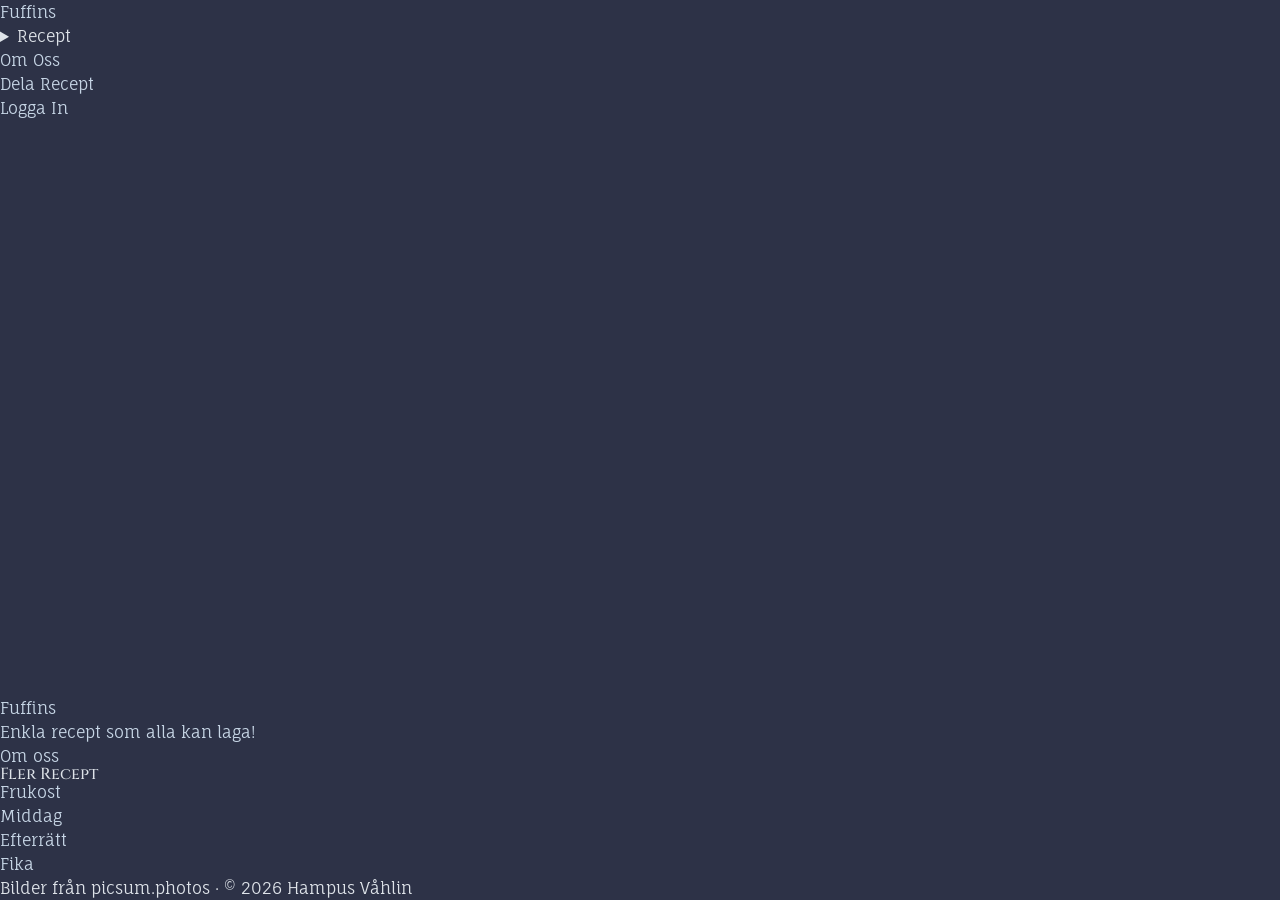
==== pages/index.html @ 84bf7025 "Add HTML structure and navigation for  index, pancakes and share pages" ====
<!DOCTYPE html>
<html lang="sv">
<head>
    <meta charset="UTF-8">
    <meta name="viewport" content="width=device-width, initial-scale=1.0">
    <title>Fuffins - Hitta och dela recept</title>
    <link rel="stylesheet" href="../css/style.css">
    <link rel="stylesheet" href="../css/index.css">
</head>
<body>
    <header class="site-header grid">
        <a class="header-logo" href="index.html">
          <span class="logo">Fuffins</span>
        </a>
        <nav class="site-nav">
          <ul class="site-nav-menu grid" role="list">
            <li>
                <details class="recipe-dropdown">
                    <summary class="link-underline">Recept</summary>
                    <ul class="dropdown-menu" role="list">
                        <li><a class="link-underline" href="pancake.html">Pannkakor</a></li>
                        <li><a class="link-underline" href="#">Köttbullar</a></li>
                        <li><a class="link-underline" href="#">Lasagne</a></li>
                        <li><a class="link-underline" href="#">Carbonara</a></li>
                    </ul>
                </details>
            </li>
            <li><a class="link-underline" href="about.html">Om Oss</a></li>
            <li><a class="link-underline" href="share.html">Dela Recept</a></li>
          </ul>
        </nav>
        <a class="login-button link-underline" href="#">Logga In</a>
    </header>
    
    <main>
    </main>

    <footer class="site-footer grid">
      
        <a class="footer-brand grid" href="index.html">
          <span class="logo">Fuffins</span>
          <p>Enkla recept som alla kan laga!</p>
        </a>
      
        <div class="footer-nav grid">
        
        <a class="link-underline" href="#">Om oss</a>
        <h3>Fler Recept</h3>
  
        <nav>
          <ul class="grid" role="list">
            <li><a class="link-underline" href="#">Frukost</a></li>
            <li><a class="link-underline" href="#">Middag</a></li>
            <li><a class="link-underline" href="#">Efterrätt</a></li>
            <li><a class="link-underline" href="#">Fika</a></li>
          </ul>
        </nav> 

      </div>
  
      <p class="footer-cr">Bilder från picsum.photos · © 2026 Hampus Våhlin</p>

    </footer>
<script src="../js/layout-inspector.js"></script>
</body>
</html>
---- css/style.css ----
/* 
=====================
       Reset
=====================
*/

/* Box sizing */
*,
*::before,
*::after {
  box-sizing: border-box;
}

/* Remove default spacing and font */
* {
  margin: 0;
  padding: 0;
  font: inherit;
}

/* Minimum body height */
body {
  min-height: 100vh;
}

/* Responsive media */
img,
picture,
svg,
video {
  display: block;
  max-width: 100%;
}

/* 
=====================
    Global Styles
=====================
*/

body {
    display: grid;
    grid-template-rows: auto 1fr auto;
    grid-template-areas:
        "header"
        "main"
        "footer";
    font-family: var(--ff-main);
    line-height: var(--lh-normal);
    color: var(--clr-gray-200);
    background-color: var(--clr-darkblue-200);
}

header {
    grid-area: header;
}

main {
    grid-area: main;
}

footer {
    grid-area: footer;
}

html {
    min-height: 100%;
}

h1,
h2,
h3,
h4 {
    font-family: var(--ff-headings);
    line-height: var(--lh-tight);
}

h1,
h2 {
    font-size: var(--fs-xl);
    font-weight: var(--fw-bold);
}

h3,
h4 {
    font-weight: var(--fw-semi-bold);
}

a {
    text-decoration: none;
    color: var(--clr-lightblue-100);
}

/* Remove list styles on ul, ol elements with a list role */
ul[role='list'],
ol[role='list'] {
    list-style: none;
}

/* 
=====================
    Custom Fonts
=====================
*/

@font-face {
    font-family: "Cinzel";
    src: url("../assets/fonts/Cinzel-VariableFont_wght.ttf") format("truetype");
    font-weight: 400 900;
    font-style: normal;
}

@font-face {
    font-family: "Fauna One";
    src: url("../assets/fonts/FaunaOne-Regular.ttf") format("truetype");
    font-weight: 400;
    font-style: normal;
}

/* 
=====================
    Design Tokens
=====================
*/

:root {

    /* Colors */
    --clr-gray-100: #F4F5F7;
    --clr-gray-200: #DEE3E9;
    --clr-gray-300: #B9C1CC;
    
    --clr-lightblue-100: #C6D5E5;
    --clr-lightblue-200: #9CB1CC;
    --clr-lightblue-300: #7A81AB;

    --clr-blue-100: #7895A8;
    --clr-blue-200: #52658D;
    --clr-blue-300: #2F3F6D;

    --clr-darkblue-100: #454B60;
    --clr-darkblue-200: #2D3247;
    --clr-darkblue-300: #24283B;
    --clr-darkblue-400: #1F2335;

    --clr-sage: #91A99A;
    --clr-lavender: #A69DBF;
    --clr-sand: #C9B99F;
    --clr-rose: #B98791;
    --clr-teal: #6F9D9A;

    /* Typography */
    --ff-main: "Fauna One";
    --ff-headings: "Cinzel";

    /* Font Size */
    --fs-xs: 0.75rem;
    --fs-sm: 0.875rem;
    --fs-lg: 1.25rem;
    --fs-xl: 1.875rem;
    --fs-2xl: 2.25rem;
    --fs-3xl: 3rem;

    /* Font Weight */
    --fw-normal: 400;
    --fw-semi-bold: 500;
    --fw-bold: 700;

    /* Line Height */
    --lh-tight: 0.75rem;
    --lh-normal: 1.5rem;

      /* Spacing */
    --spacing-xs: 0.5rem;
    --spacing-sm: 1rem;
    --spacing-md: 1.5rem;
    --spacing-lg: 2rem;
    --spacing-xl: 3rem;
    --spacing-2xl: 4rem;
    --spacing-3xl: 5rem;
}
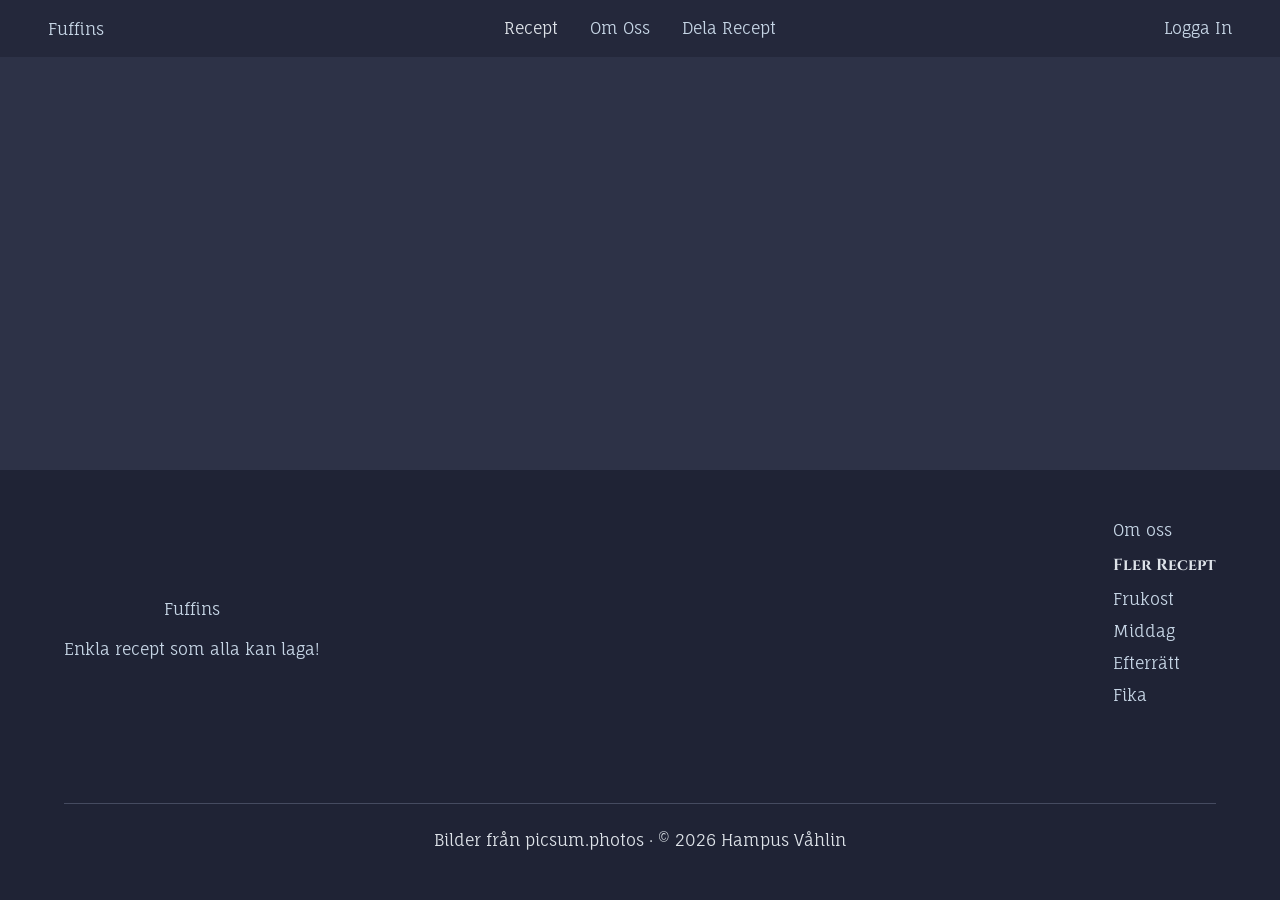
==== commit dbf5c0a5: "Update recipe links to point to the correct 'pancakes.html' page" ====
--- a/pages/index.html
+++ b/pages/index.html
@@ -18,7 +18,7 @@
                 <details class="recipe-dropdown">
                     <summary class="link-underline">Recept</summary>
                     <ul class="dropdown-menu" role="list">
-                        <li><a class="link-underline" href="pancake.html">Pannkakor</a></li>
+                        <li><a class="link-underline" href="pancakes.html">Pannkakor</a></li>
                         <li><a class="link-underline" href="#">Köttbullar</a></li>
                         <li><a class="link-underline" href="#">Lasagne</a></li>
                         <li><a class="link-underline" href="#">Carbonara</a></li>
--- a/css/style.css
+++ b/css/style.css
@@ -178,4 +178,142 @@
     --spacing-xl: 3rem;
     --spacing-2xl: 4rem;
     --spacing-3xl: 5rem;
+}
+
+/* 
+=====================
+      Utilities
+=====================
+*/
+
+.block {
+    display: block;
+}
+
+.grid {
+    display: grid;
+}
+
+.flex {
+    display: flex;
+}
+
+.link-underline {
+    border-bottom: 1px solid transparent;
+
+    &:hover {
+        border-bottom-color: currentColor;
+    }
+}
+
+/* 
+=====================
+      Components
+=====================
+*/
+
+/* Header */
+.site-header {
+    width: 100%;
+    box-sizing: border-box;
+    grid-template-columns: 1fr auto 1fr;
+    align-items: center;
+    padding: var(--spacing-sm) var(--spacing-xl);
+    gap: var(--spacing-sm);
+    background-color: var(--clr-darkblue-300);
+}
+
+.header-logo {
+    justify-self: start;
+}
+
+.site-nav {
+    justify-self: center;
+}
+
+.site-nav-menu {
+    grid-auto-flow: column;
+    justify-content: center;
+    gap: var(--spacing-lg)
+}
+
+.login-button {
+    justify-self: end;
+}
+
+.recipe-dropdown {
+    position: relative;
+
+    summary {
+        cursor: pointer;
+        list-style: none;
+    }
+
+    summary::-webkit-details-marker {
+        display: none;
+    }
+}
+
+.dropdown-menu {
+    position: absolute;
+    top: 100%;
+    left: 0;
+    min-width: 160px;
+    padding: var(--spacing-sm);
+    background-color: var(--clr-darkblue-300);
+    border-radius: 6px;
+    z-index: 10;
+
+    li {
+        padding: var(--spacing-xs);
+    }
+}
+
+/* Footer */
+.site-footer {
+    width: 100%;
+    box-sizing: border-box;
+    grid-template-columns: 1fr 1fr;
+    grid-template-areas: 
+    "brand nav"
+    "copyright copyright";
+    align-items: center;
+    padding: var(--spacing-xl) var(--spacing-2xl);
+    row-gap: var(--spacing-2xl);
+    background-color: var(--clr-darkblue-400);
+}
+
+.footer-brand {
+    grid-area: brand;
+    justify-self: start;
+    text-align: center;
+    gap: var(--spacing-sm);
+
+    h2 {
+        font-size: var(--fs-2xl);
+    }
+}
+
+.footer-nav {
+    grid-area: nav;
+    justify-self: end;
+    gap: var(--spacing-sm);
+    padding-bottom: var(--spacing-lg);
+
+    h3 {
+        font-weight: var(--fw-bold);
+    }
+
+    ul {
+        gap: var(--spacing-xs);
+    }
+}
+
+.footer-cr {
+    grid-area: copyright;
+    justify-self: center;
+    width: 100%;
+    text-align: center;
+    padding-top: var(--spacing-md);
+    border-top: 1px solid var(--clr-darkblue-100);
 }
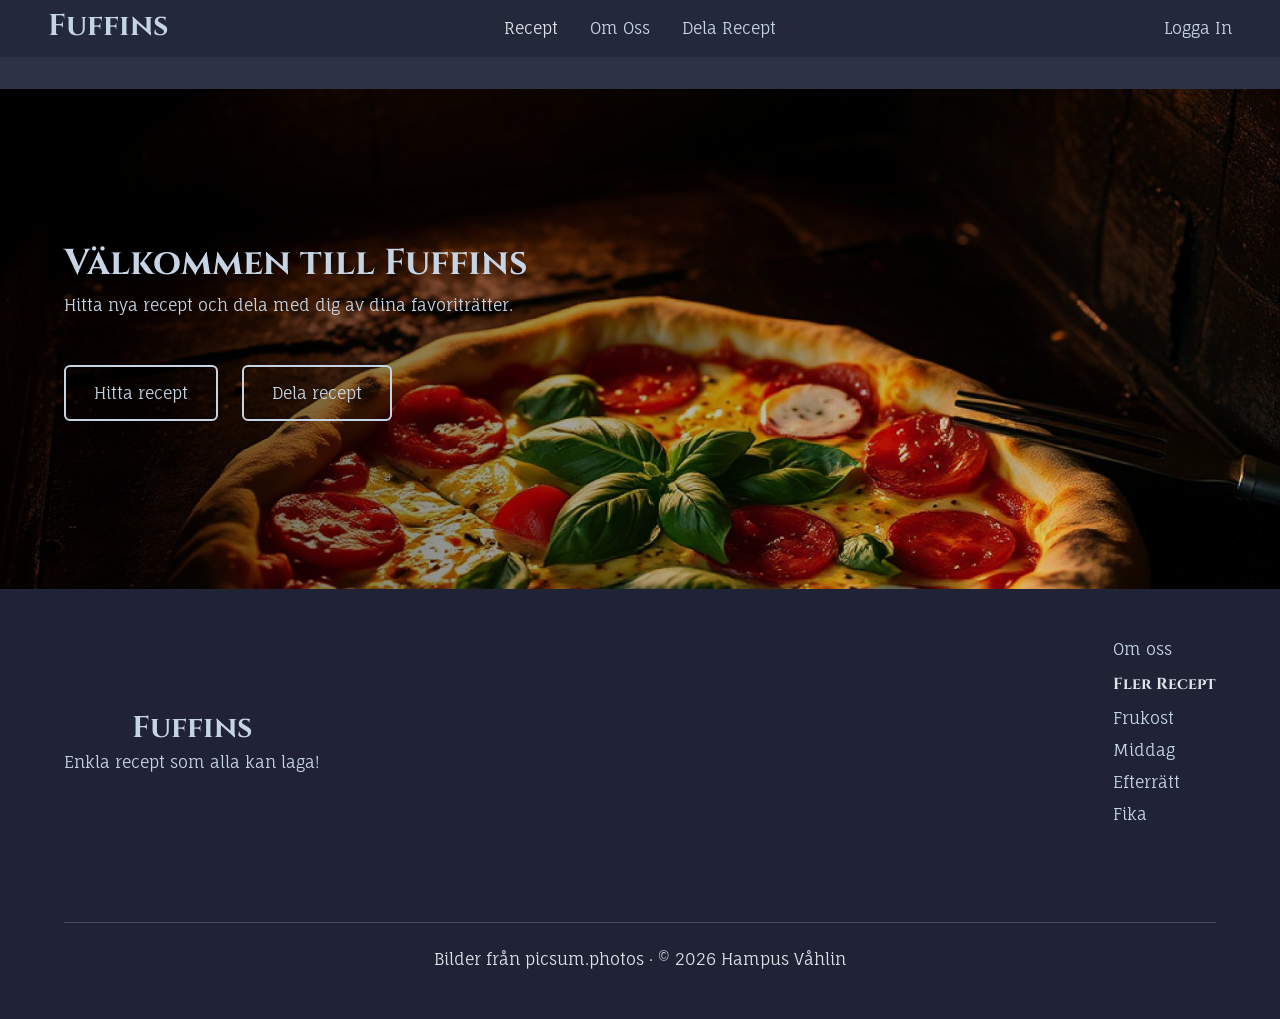
==== commit 0202ef70: "Add hero section with content and styleing for index" ====
--- a/pages/index.html
+++ b/pages/index.html
@@ -33,6 +33,25 @@
     </header>
     
     <main>
+      <section class="index-hero">
+          <div class="index-hero-content">
+              <h1>Välkommen till Fuffins</h1>
+              <p>
+                  Hitta nya recept och dela med dig av dina favoriträtter.
+              </p>
+
+                <div class="index-hero-actions">
+                    <a class="button" href="#">
+                        Hitta recept
+                    </a>
+
+                    <a class="button" href="share.html">
+                        Dela recept
+                    </a>
+                </div>
+          </div>
+      </section>
+      
     </main>
 
     <footer class="site-footer grid">
--- a/css/style.css
+++ b/css/style.css
@@ -67,6 +67,13 @@
     min-height: 100%;
 }
 
+.logo {
+    font-family: var(--ff-headings);
+    line-height: var(--lh-tight);
+    font-size: var(--fs-xl);
+    font-weight: var(--fw-bold);
+}
+
 h1,
 h2,
 h3,
@@ -148,6 +155,10 @@
     --clr-sand: #C9B99F;
     --clr-rose: #B98791;
     --clr-teal: #6F9D9A;
+
+    --clr-white-500: #ffffff;
+
+    --gradient-hero: linear-gradient(90deg, rgb(0 0 0 / 65%), transparent);
 
     /* Typography */
     --ff-main: "Fauna One";
--- a/css/index.css
+++ b/css/index.css
@@ -0,0 +1,55 @@
+/* 
+=====================
+       Hero 
+=====================
+*/
+
+.index-hero {
+    display: grid;
+    align-items: center;
+    min-height: 500px;
+    margin-top: var(--spacing-lg);
+    padding: var(--spacing-2xl);
+
+    background:
+        var(--gradient-hero),
+        url("../assets/images/indexhero.jfif");
+
+    background-size: cover;
+    background-position: center;
+}
+
+.index-hero-content {
+    display: grid;
+    gap: var(--spacing-md);
+    max-width: 550px;
+    color: var(--clr-lightblue-100);
+}
+
+.index-hero-content h1 {
+    font-size: var(--fs-2xl);
+}
+
+.index-hero-actions {
+    display: flex;
+    flex-wrap: wrap;
+    gap: var(--spacing-md);
+    margin-top: var(--spacing-md);
+}
+
+.button {
+    display: inline-flex;
+    align-items: center;
+    justify-content: center;
+    padding: 0.85rem 1.75rem;
+    border: 2px solid var(--clr-lightblue-100);
+    border-radius: 6px;
+    font-weight: var(--fw-semi-bold);
+    transition: background-color 0.2s ease, color 0.2s ease, border-color 0.2s ease;
+}
+
+.button:hover {
+    background-color: var(--clr-lightblue-100);
+    color: var(--clr-darkblue-400);
+    border-color: var(--clr-darkblue-400);
+}
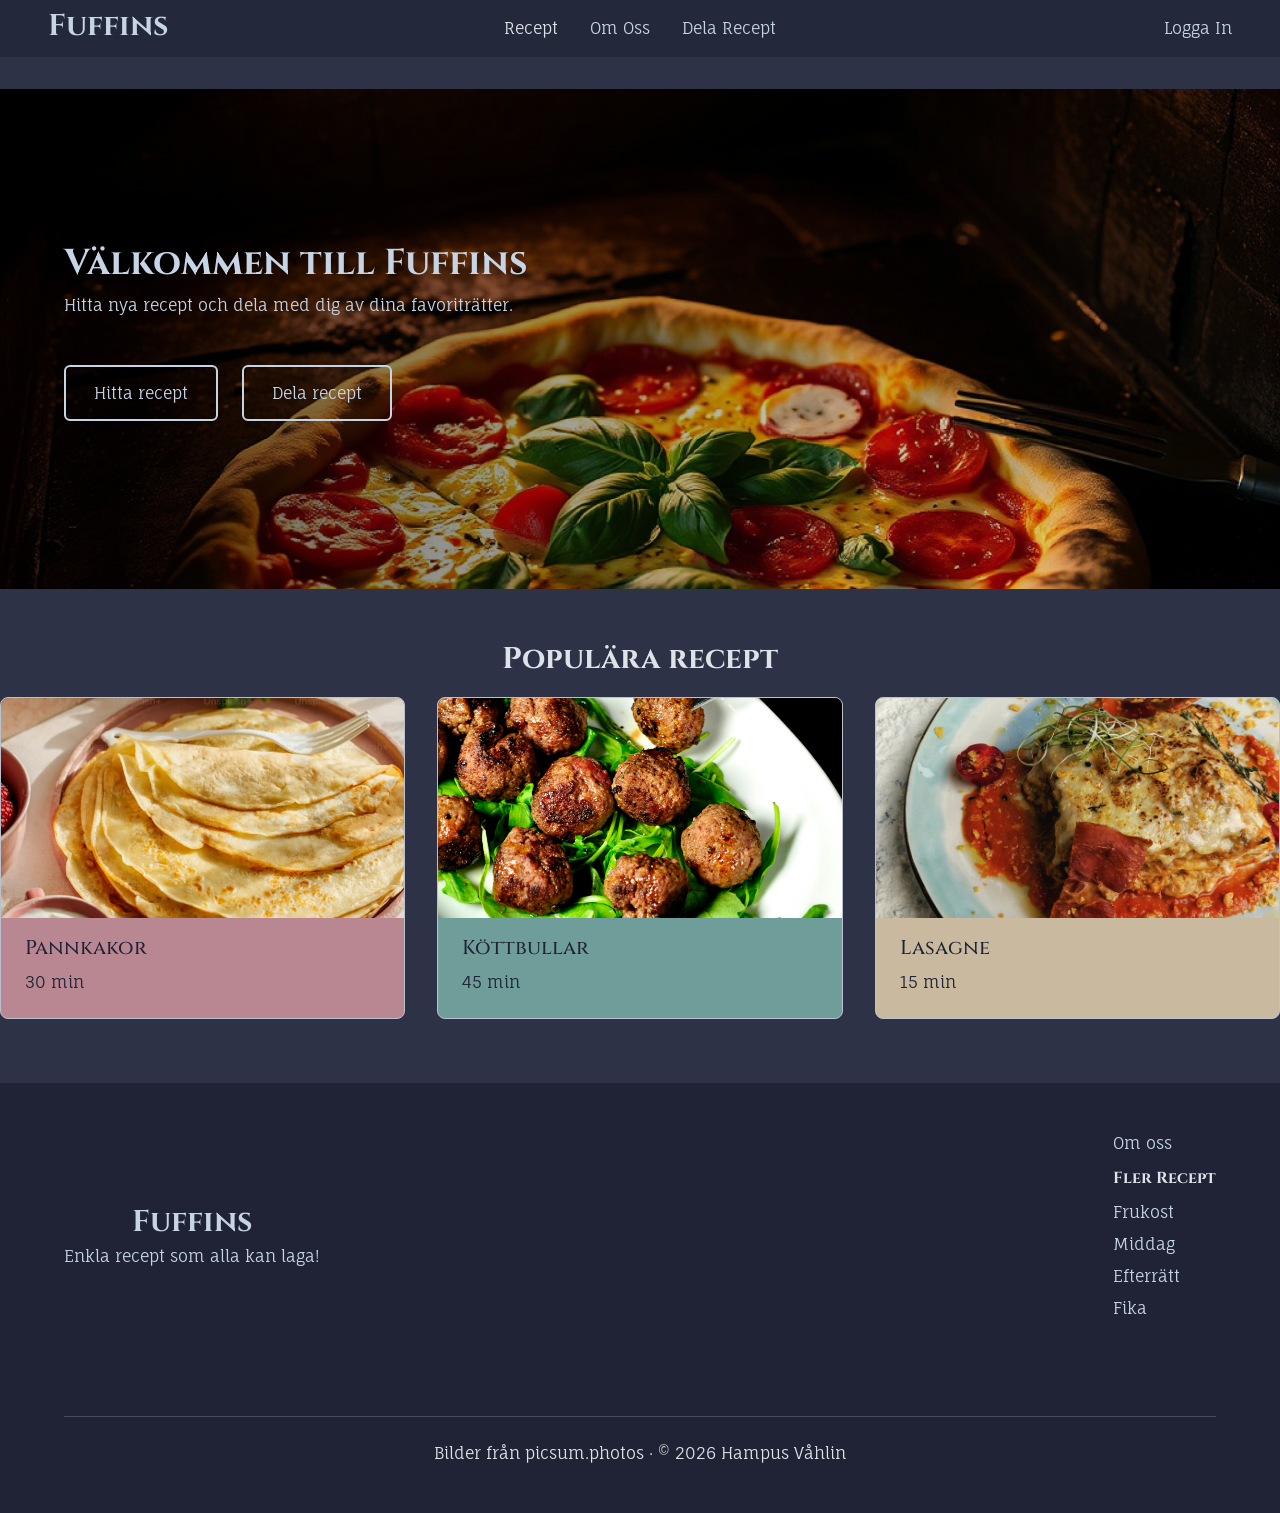
==== commit da896c1f: "Add recipe cards section with images and links for popular recipes" ====
--- a/pages/index.html
+++ b/pages/index.html
@@ -41,7 +41,7 @@
               </p>
 
                 <div class="index-hero-actions">
-                    <a class="button" href="#">
+                    <a class="button" href="#find-recipes">
                         Hitta recept
                     </a>
 
@@ -51,7 +51,39 @@
                 </div>
           </div>
       </section>
-      
+
+      <section class="popular-recipes" id="find-recipes">
+        <h2>Populära recept</h2>
+
+        <div class="recipe-cards">
+
+            <a class="recipe-card recipe-card--rose" href="pancakes.html">
+                <img src="../assets/images/pancake1.jpg" alt="Pannkakor">
+                <div class="recipe-card-content">
+                    <h3>Pannkakor</h3>
+                    <p>30 min</p>
+                </div>
+            </a>
+
+            <a class="recipe-card recipe-card--teal" href="#">
+                <img src="../assets/images/meatballs.jfif" alt="Beskrivning av receptet">
+                <div class="recipe-card-content">
+                    <h3>Köttbullar</h3>
+                    <p>45 min</p>
+                </div>
+            </a>
+
+            <a class="recipe-card recipe-card--sand" href="#">
+                <img src="../assets/images/lasagne.jfif" alt="Beskrivning av receptet">
+                <div class="recipe-card-content">
+                    <h3>Lasagne</h3>
+                    <p>15 min</p>
+                </div>
+            </a>
+
+        </div>
+      </section>
+    
     </main>
 
     <footer class="site-footer grid">
--- a/css/index.css
+++ b/css/index.css
@@ -9,6 +9,7 @@
     align-items: center;
     min-height: 500px;
     margin-top: var(--spacing-lg);
+    margin-bottom: var(--spacing-2xl);
     padding: var(--spacing-2xl);
 
     background:
@@ -52,4 +53,75 @@
     background-color: var(--clr-lightblue-100);
     color: var(--clr-darkblue-400);
     border-color: var(--clr-darkblue-400);
+}
+
+/* 
+=====================
+    Recipe Cards
+=====================
+*/
+
+.popular-recipes {
+    margin-bottom: var(--spacing-2xl);
+}
+
+.popular-recipes h2 {
+    text-align: center;
+}
+
+.recipe-cards {
+    display: grid;
+    grid-template-columns: repeat(3, minmax(0, 480px));
+    justify-content: center;
+    gap: var(--spacing-lg);
+    margin-top: var(--spacing-lg);
+}
+
+.recipe-card {
+    display: grid;
+    overflow: hidden;
+    color: var(--clr-darkblue-400);
+    text-decoration: none;
+    border: 1px solid var(--clr-gray-300);
+    border-radius: 8px;
+    transition: transform 0.2s ease, box-shadow 0.2s ease;
+}
+
+.recipe-card img {
+    width: 100%;
+    height: 220px;
+    object-fit: cover;
+}
+
+.recipe-card-content {
+    display: grid;
+    gap: var(--spacing-sm);
+    padding: var(--spacing-md);
+}
+
+.recipe-card-content h3 {
+    font-size: var(--fs-lg);
+}
+
+.recipe-card:hover {
+    transform: translateY(-4px);
+    box-shadow: 0 6px 16px rgb(0 0 0 / 12%);
+}
+
+.recipe-card:focus-visible {
+    outline: 3px solid var(--clr-lightblue-100);
+    outline-offset: 4px;
+}
+
+/* Recipe card colors */
+.recipe-card--rose {
+    background-color: var(--clr-rose);
+}
+
+.recipe-card--teal {
+    background-color: var(--clr-teal);
+}
+
+.recipe-card--sand {
+    background-color: var(--clr-sand);
 }
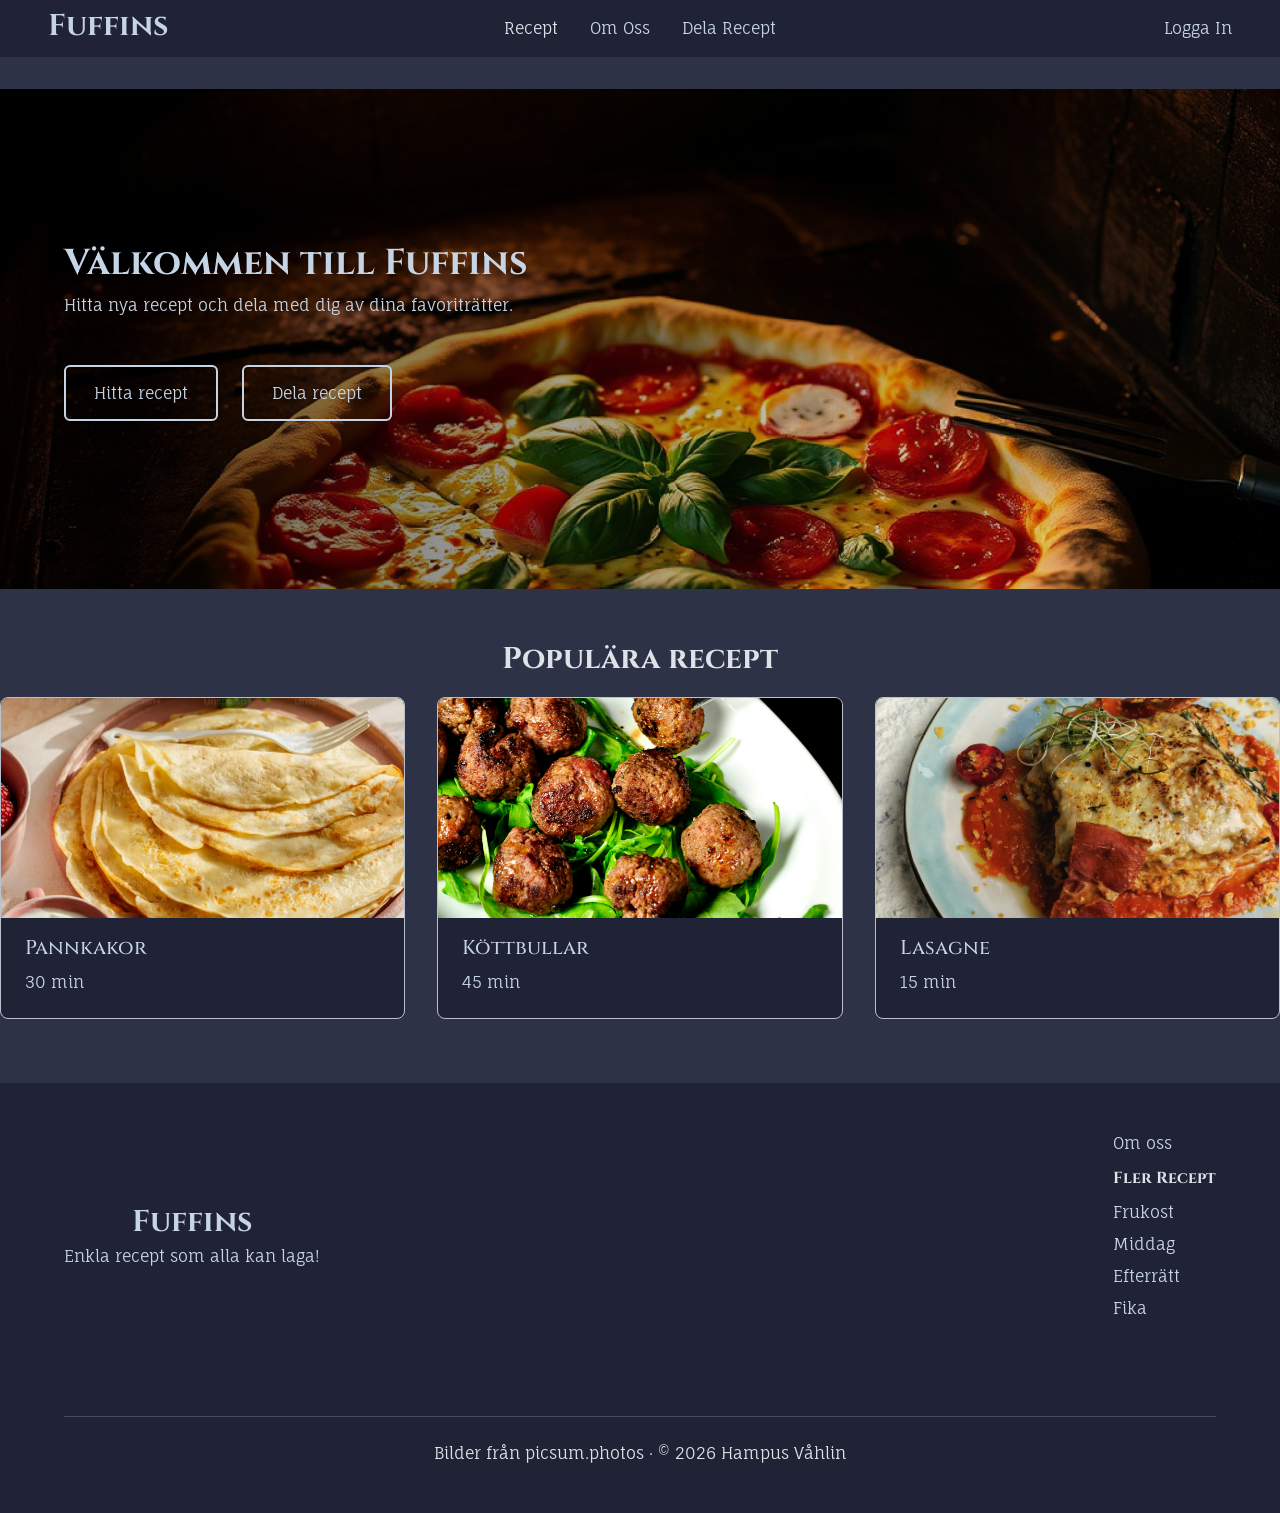
==== commit 70c54cc6: "Refactor recipe card styles and remove specific color classes for consistency" ====
--- a/pages/index.html
+++ b/pages/index.html
@@ -57,7 +57,7 @@
 
         <div class="recipe-cards">
 
-            <a class="recipe-card recipe-card--rose" href="pancakes.html">
+            <a class="recipe-card" href="pancakes.html">
                 <img src="../assets/images/pancake1.jpg" alt="Pannkakor">
                 <div class="recipe-card-content">
                     <h3>Pannkakor</h3>
@@ -65,7 +65,7 @@
                 </div>
             </a>
 
-            <a class="recipe-card recipe-card--teal" href="#">
+            <a class="recipe-card" href="#">
                 <img src="../assets/images/meatballs.jfif" alt="Beskrivning av receptet">
                 <div class="recipe-card-content">
                     <h3>Köttbullar</h3>
@@ -73,7 +73,7 @@
                 </div>
             </a>
 
-            <a class="recipe-card recipe-card--sand" href="#">
+            <a class="recipe-card" href="#">
                 <img src="../assets/images/lasagne.jfif" alt="Beskrivning av receptet">
                 <div class="recipe-card-content">
                     <h3>Lasagne</h3>
--- a/css/style.css
+++ b/css/style.css
@@ -133,30 +133,30 @@
 :root {
 
     /* Colors */
-    --clr-gray-100: #F4F5F7;
-    --clr-gray-200: #DEE3E9;
-    --clr-gray-300: #B9C1CC;
+    --clr-gray-100: oklch(96.996% 0.00298 264.793);
+    --clr-gray-200: oklch(91.375% 0.00989 253.012);
+    --clr-gray-300: oklch(80.805% 0.01793 256.377);
     
-    --clr-lightblue-100: #C6D5E5;
-    --clr-lightblue-200: #9CB1CC;
-    --clr-lightblue-300: #7A81AB;
-
-    --clr-blue-100: #7895A8;
-    --clr-blue-200: #52658D;
-    --clr-blue-300: #2F3F6D;
-
-    --clr-darkblue-100: #454B60;
-    --clr-darkblue-200: #2D3247;
-    --clr-darkblue-300: #24283B;
-    --clr-darkblue-400: #1F2335;
-
-    --clr-sage: #91A99A;
-    --clr-lavender: #A69DBF;
-    --clr-sand: #C9B99F;
-    --clr-rose: #B98791;
-    --clr-teal: #6F9D9A;
-
-    --clr-white-500: #ffffff;
+    --clr-lightblue-100: oklch(86.658% 0.02761 249.958);
+    --clr-lightblue-200: oklch(75.339% 0.04554 254.831);
+    --clr-lightblue-300: oklch(61.334% 0.06426 276.994);
+
+    --clr-blue-100: oklch(65.439% 0.0433 237.099);
+    --clr-blue-200: oklch(50.807% 0.06816 264.56);
+    --clr-blue-300: oklch(37.771% 0.08162 267.92);
+
+    --clr-darkblue-100: oklch(41.592% 0.03605 272.334);
+    --clr-darkblue-200: oklch(32.192% 0.03817 273.756);
+    --clr-darkblue-300: oklch(28.194% 0.03555 274.753);
+    --clr-darkblue-400: oklch(26.096% 0.0344 274.166);
+
+    --clr-sage: oklch(71.197% 0.03432 158.11);
+    --clr-lavender: oklch(71.506% 0.04987 297.211);
+    --clr-sand: oklch(79.228% 0.03985 79.946);
+    --clr-rose: oklch(67.5% 0.06258 5.558);
+    --clr-teal: oklch(66.211% 0.04982 191.019);
+
+    --clr-white-500: oklch(100% 0.00011 271.152);
 
     --gradient-hero: linear-gradient(90deg, rgb(0 0 0 / 65%), transparent);
 
@@ -180,6 +180,7 @@
     /* Line Height */
     --lh-tight: 0.75rem;
     --lh-normal: 1.5rem;
+    --lh-large: 1.8rem;
 
       /* Spacing */
     --spacing-xs: 0.5rem;
@@ -231,7 +232,7 @@
     align-items: center;
     padding: var(--spacing-sm) var(--spacing-xl);
     gap: var(--spacing-sm);
-    background-color: var(--clr-darkblue-300);
+    background-color: var(--clr-darkblue-400);
 }
 
 .header-logo {
@@ -327,4 +328,13 @@
     text-align: center;
     padding-top: var(--spacing-md);
     border-top: 1px solid var(--clr-darkblue-100);
-}+}
+
+
+/*
+=====================
+    Responsive
+=====================
+*/
+
+
--- a/css/index.css
+++ b/css/index.css
@@ -80,11 +80,11 @@
 .recipe-card {
     display: grid;
     overflow: hidden;
-    color: var(--clr-darkblue-400);
+    background-color: var(--clr-darkblue-400);
     text-decoration: none;
     border: 1px solid var(--clr-gray-300);
     border-radius: 8px;
-    transition: transform 0.2s ease, box-shadow 0.2s ease;
+    transition: transform 0.2s ease
 }
 
 .recipe-card img {
@@ -105,7 +105,6 @@
 
 .recipe-card:hover {
     transform: translateY(-4px);
-    box-shadow: 0 6px 16px rgb(0 0 0 / 12%);
 }
 
 .recipe-card:focus-visible {
